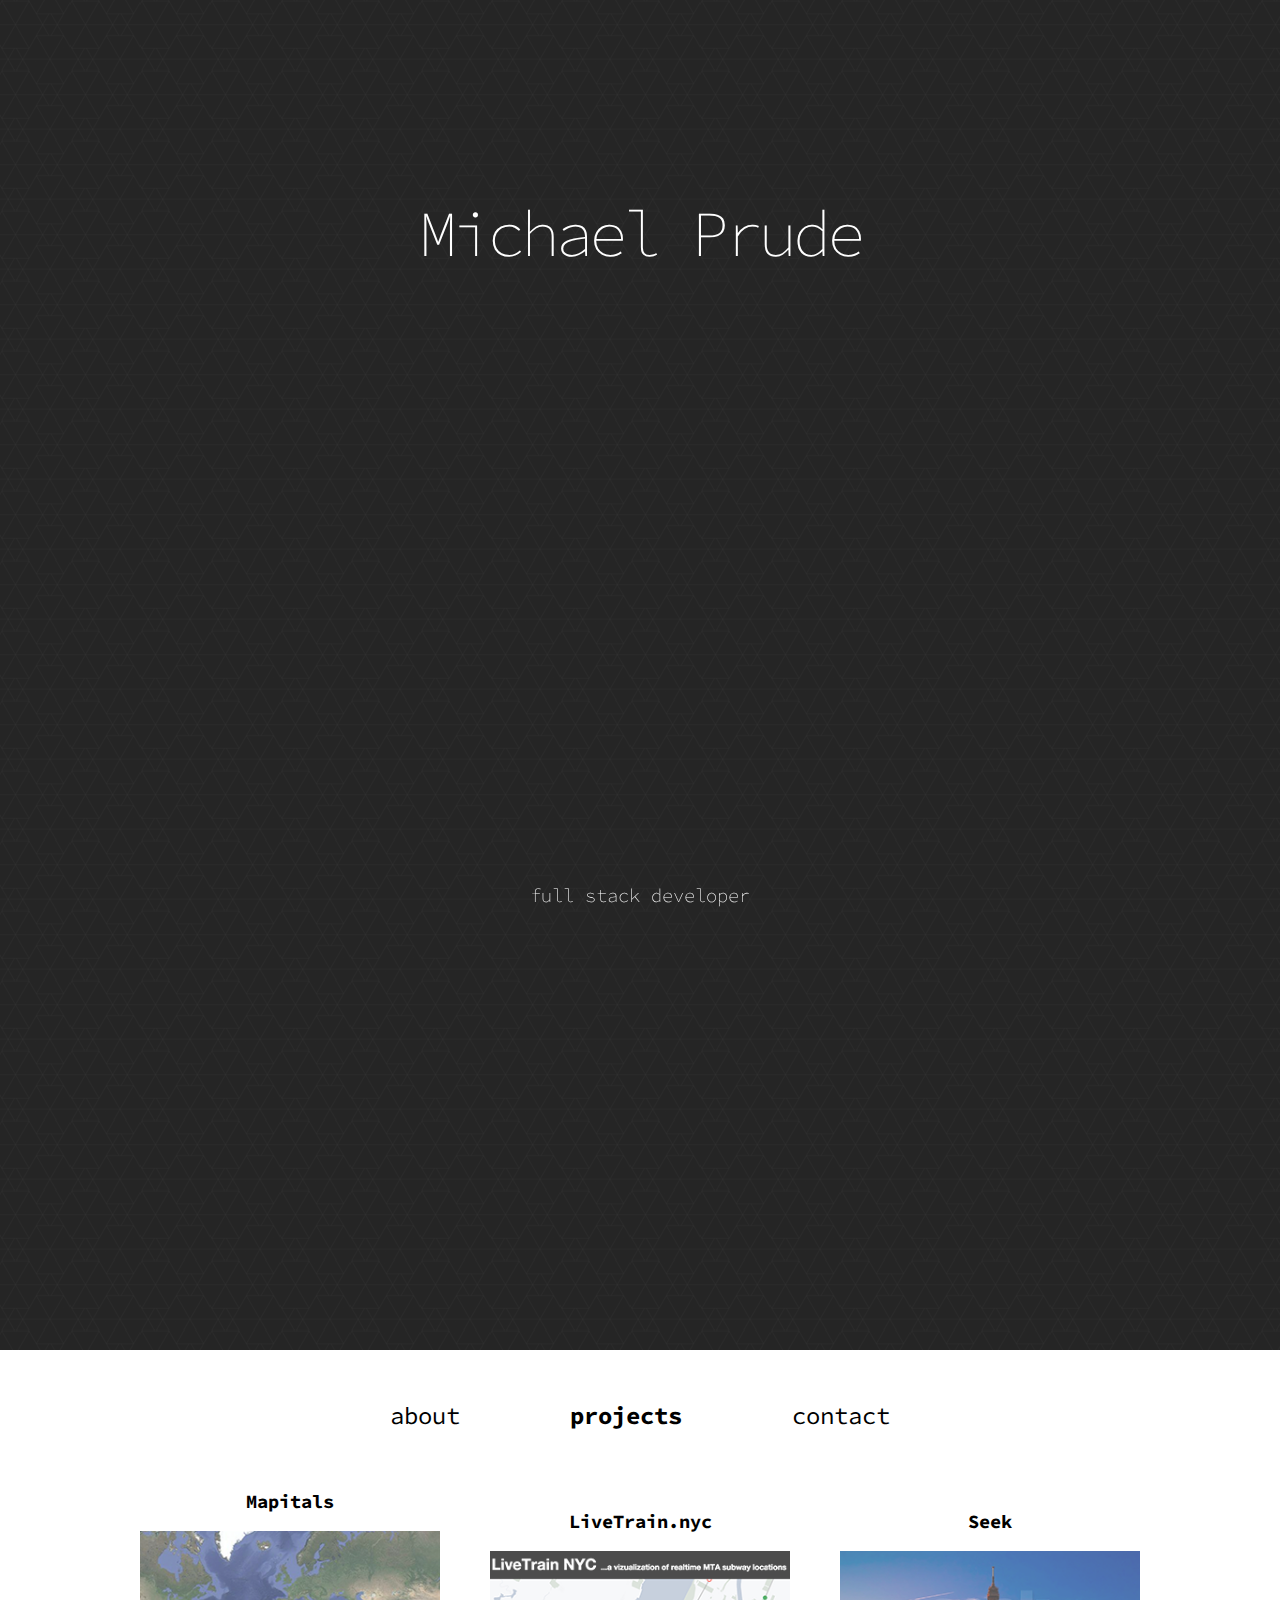
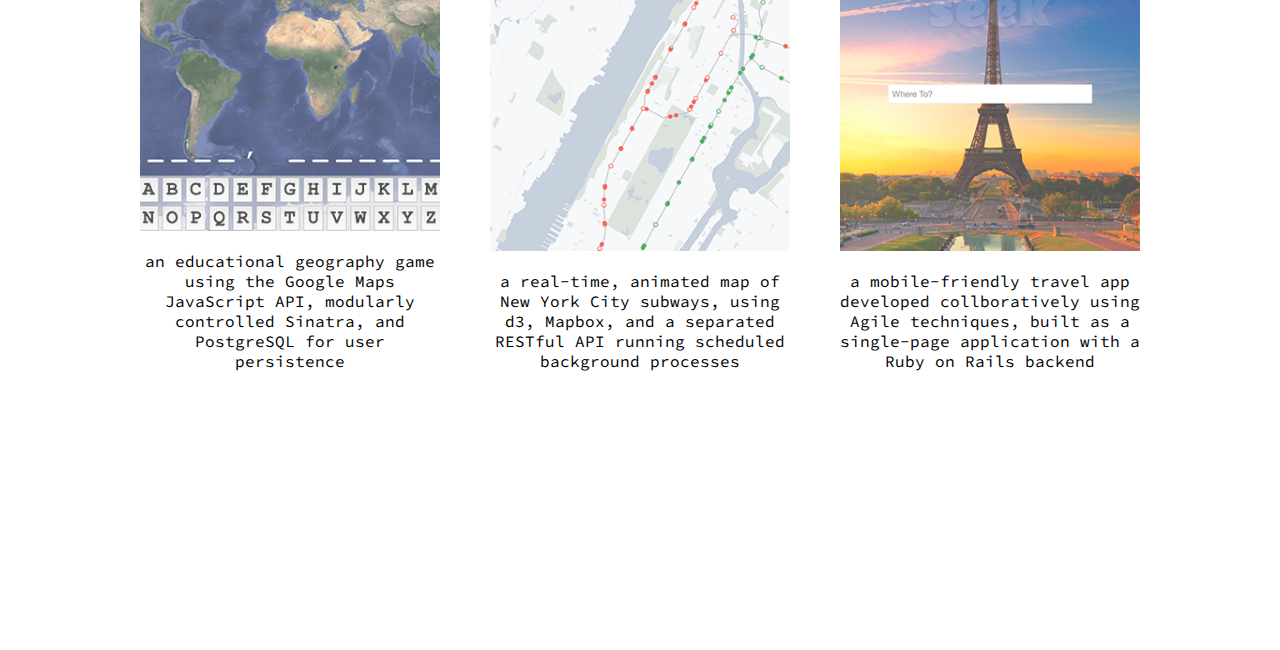
==== index.html @ 441b0722 "initial commit" ====
<!DOCTYPE html>
<html lang="en">
<head>
  <meta charset="UTF-8">
  <meta name="viewport" content="width=device-width, initial-scale=1">
  <title>Michael Prude</title>
  <link rel="stylesheet" href="css/normalize.css">
  <link href='http://fonts.googleapis.com/css?family=Source+Code+Pro:200,400' rel='stylesheet' type='text/css'>
  <link rel="stylesheet" href="css/styles.css">
  <!-- <link rel="stylesheet" media="(max-width: 700px)" href="/stylesheets/mobile.css"> -->
  <script src="js/jquery.js"></script>
  <script src="js/main.js"></script>
</head>
<body>
  <div id="container">
    <div id="name" class="center-item">
      <h1>Michael Prude</h1>
    </div>
    <div id="profession" class="center-item">
      <h3>full stack developer</h3>
    </div>
  </div>
  <div id="main">
    <div id="headers">
      <h3 class="tab">about</h3>
      <h3 class="tab">projects</h3>
      <h3 class="tab">contact</h3>
    </div>
    <div id="content">

      <div id="about">
        <img id="headshot" src="./images/mjprude.png" height="200" width="200" alt="">
        <p>
          Full stack web developer with a passion for solving complex logic problems, improving efficiency, and collaborating to make beautiful code.
        </p>
        <img id="mari" src="./images/mari_typing.jpg" height="466" width="304" alt="">
        <p>
          I also like to play as many musical instruments as possible, ride my bike, cook overly elaborate meals, and (occasionally) order Seamless and watch sci-fi movies with my 3-legged <span id="mari-link">dog</span>.
        </p>
      </div>

      <div id="projects">
        <div id="mapitals" class="project">
          <h3>Mapitals</h3>
          <img src="./images/mapitals.png" height="300" width="300" alt="">
          <p>an educational geography game using the Google Maps JavaScript API, modularly controlled Sinatra, and PostgreSQL for user persistence</p>
        </div>
        <div id="livetrain" class="project">
          <a href="http://www.livetrain.nyc" target="_blank">
            <h3>LiveTrain.nyc</h3>
            <img src="./images/livetrain.png" height="300" width="300" alt="">
          </a>
          <p>a real-time, animated map of New York City subways, using d3, Mapbox, and a separated RESTful API running scheduled background processes</p>
        </div>
        <div id="seek" class="project">
          <a href="http://sightseek.herokuapp.com" target="_blank">
            <h3>Seek</h3>
            <img src="./images/seek.png" height="300" width="300" alt="">
          </a>
          <p>a mobile-friendly travel app developed collboratively using Agile techniques, built as a single-page application with a Ruby on Rails backend</p>
        </div>
      </div>

      <div id="contact">
        <div id="profiles">
          <a href="http://github.com/mjprude" target="_blank">
            <img src="./images/github.png" height="120" width="120" alt="">
          </a>
          <a href="http://linkedin.com/in/michaelprude" target="_blank">
            <img src="./images/linkedin.png" height="120" width="120" alt="">
          </a>
        </div>
        <h2>michaelprude&#60at&#62gmail&#60dot&#62com</h2>
      </div>
    </div>
  </div>
</body>
</html>
---- css/styles.css ----
body {
  font-family:"Source Code Pro", Arial, sans-serif;
  text-align: center;
  color: white;
}

#container {
  background-image: url(../images/dark_geometric.png);
  position: absolute;
  width: 100%;
  height: 150%;
  margin: 0;
  top: 0;
  left: 0;
}

div.center-item {
  position: fixed;
  width: 500px;
  margin-left: -250px;
  left: 50%;
}

#name {
  /*height: 5em;*/
  top: 150px;
}

#name h1 {
  font-size: 4em;
  font-weight:200;
  letter-spacing: -3pt;
  -webkit-font-smoothing:antialiased;
}

#profession {
  position: absolute;
}

#profession h3 {
  font-weight: 200;
}

#main {
  background-color: white;
  color: black;
  position: absolute;
  width: 100%;
  height: 100%;
  top: 150%;
}

#headers {
  padding-top: 50px;
}
#headers h3 {
  display: inline;
  padding: 0 50px;
  cursor: pointer;
  font-size: 1.5em;
  font-weight: 400;
}

#headers h3:nth-child(2) {
  font-weight: bold;
}

#about {
  width: 375px;
  margin: 70px auto;
  display: none;
}
#about p{
  text-align: justify;
}

#mari-link {
  color: #1225ae;
  cursor: pointer;
}

#mari {
  display: none;
}

.columns {
 -moz-column-count: 3;
 -moz-column-gap: 5px;
 -webkit-column-count: 3;
 -webkit-column-gap: 5px;
}

.columns p {
  margin-top: 125px;
}

.project {
  display: inline-block;
  width: 300px;
  margin: 40px 20px 0 20px;
}

.project img {
  opacity: .7;
}

.project img:hover {
  opacity: 1;
}

a {
  text-decoration: none;
  color: black;
}

a:hover {
  text-decoration: underline;
}

#contact {
  margin: 70px auto;
  display: none;
}

#contact h2 {
  font-weight: 400;
  -webkit-font-smoothing:antialiased;
}

#profiles img {
  margin: 40px;
}
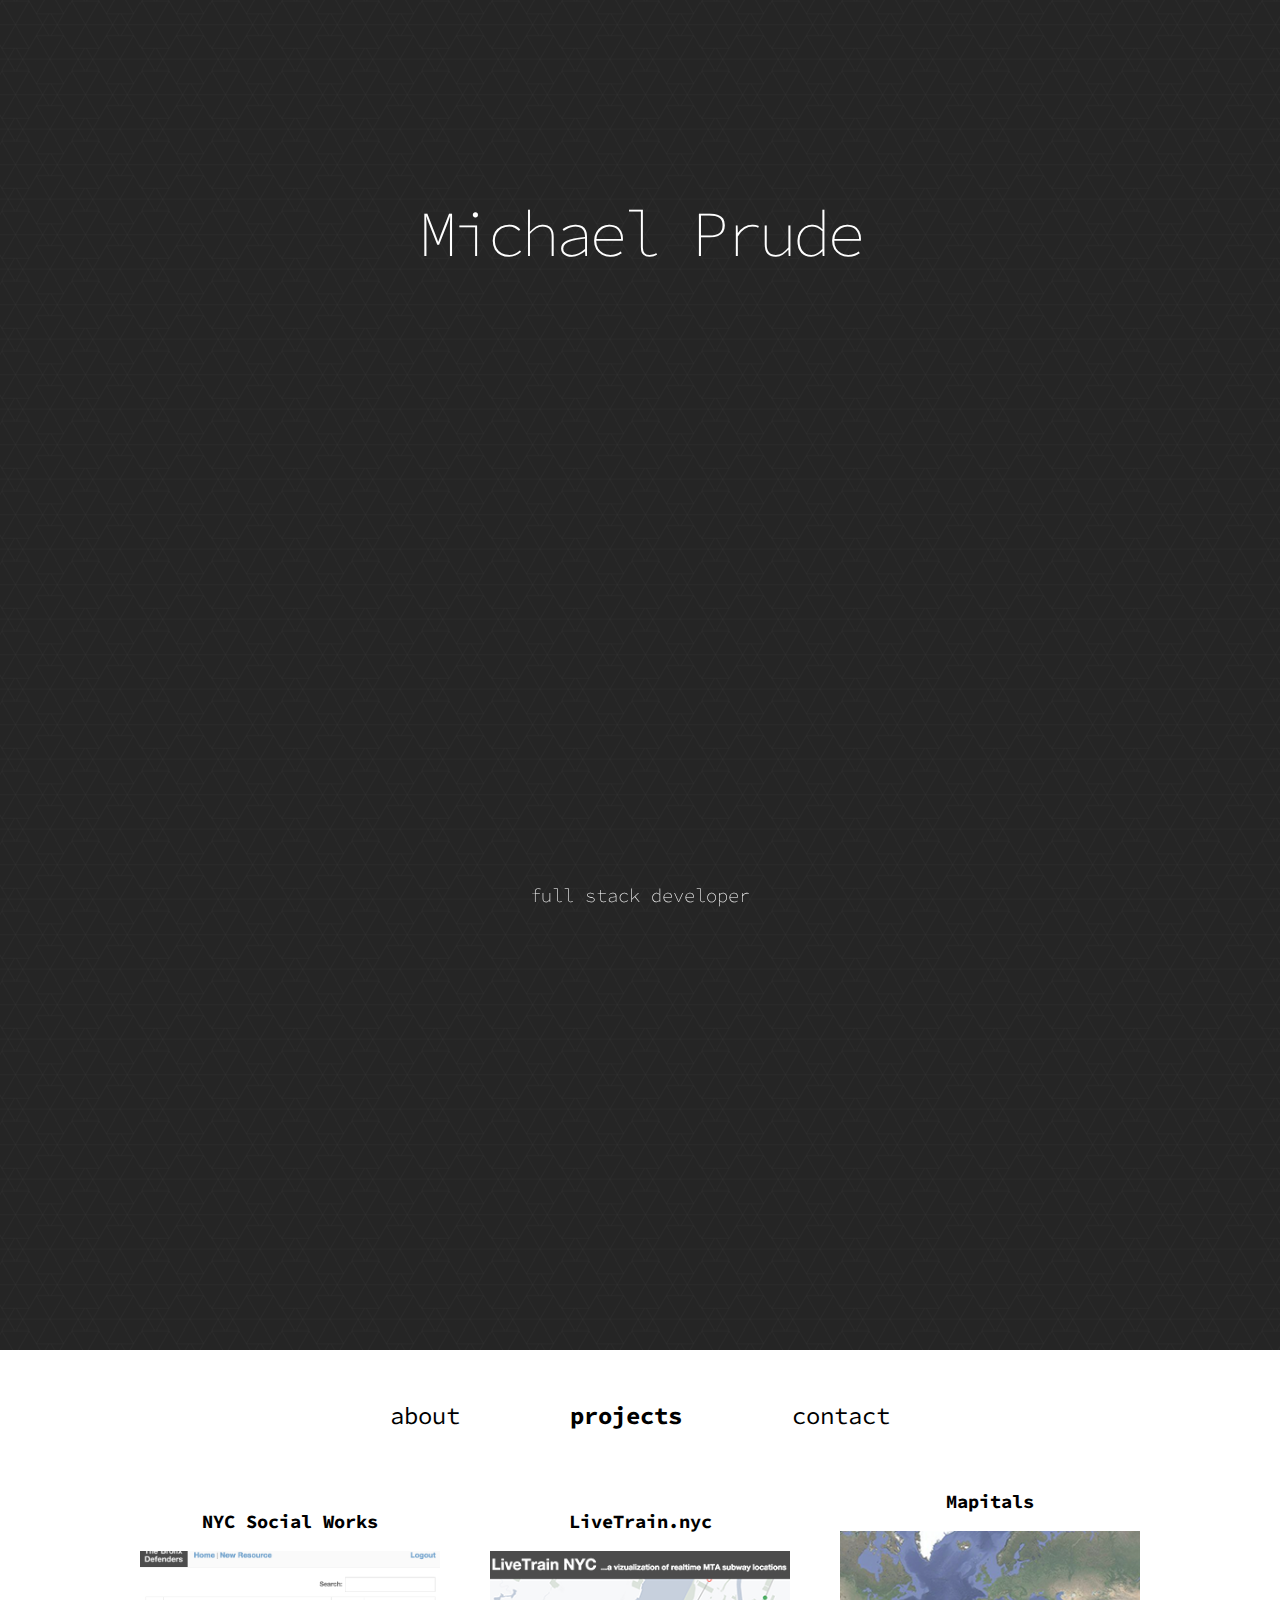
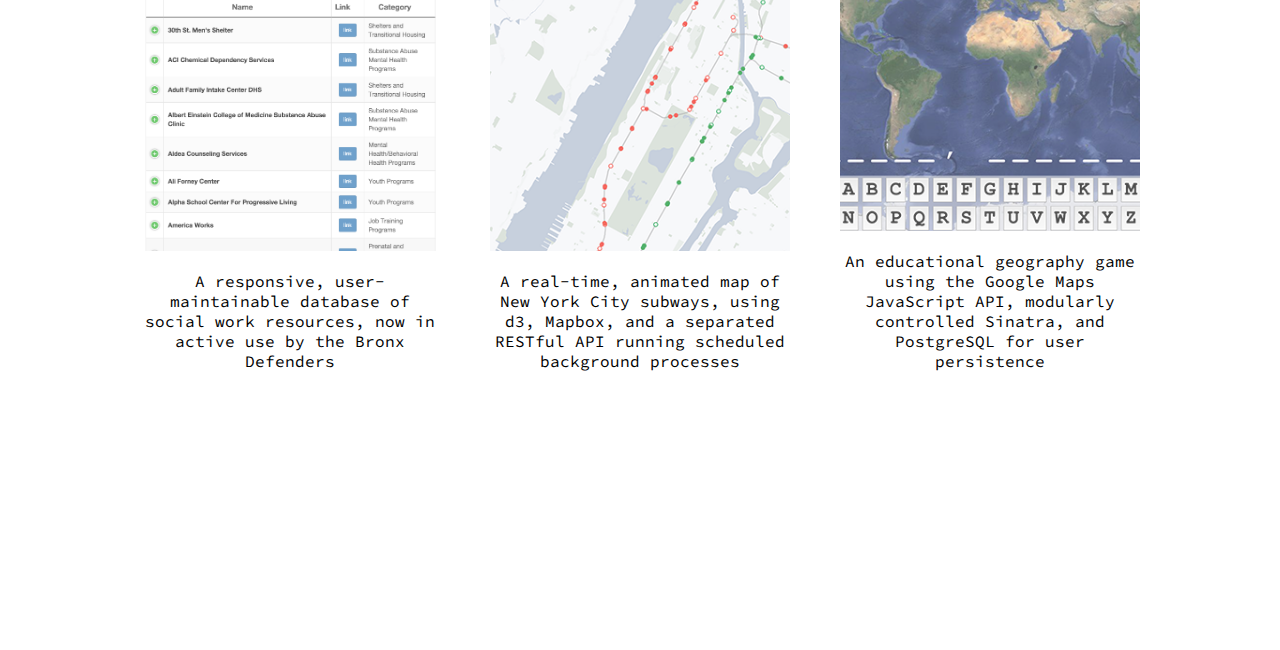
==== commit badcb8fe: "adds nyc social works project, responsive edits" ====
--- a/index.html
+++ b/index.html
@@ -2,11 +2,13 @@
 <html lang="en">
 <head>
   <meta charset="UTF-8">
-  <meta name="viewport" content="width=device-width, initial-scale=1">
+  <meta name="viewport" content="width=device-width, initial-scale=1,
+  user-scalable=no">
   <title>Michael Prude</title>
   <link rel="stylesheet" href="css/normalize.css">
   <link href='http://fonts.googleapis.com/css?family=Source+Code+Pro:200,400' rel='stylesheet' type='text/css'>
   <link rel="stylesheet" href="css/styles.css">
+  <link rel="shortcut icon" href="./images/favicon.ico">
   <!-- <link rel="stylesheet" media="(max-width: 700px)" href="/stylesheets/mobile.css"> -->
   <script src="js/jquery.js"></script>
   <script src="js/main.js"></script>
@@ -40,24 +42,27 @@
       </div>
 
       <div id="projects">
-        <div id="mapitals" class="project">
-          <h3>Mapitals</h3>
-          <img src="./images/mapitals.png" height="300" width="300" alt="">
-          <p>an educational geography game using the Google Maps JavaScript API, modularly controlled Sinatra, and PostgreSQL for user persistence</p>
+        <div id="bxd" class="project">
+          <a href="https://bxd.herokuapp.com" target="_blank">
+            <h3>NYC Social Works</h3>
+            <img src="./images/bxd.png" height="300" width="300" alt="">
+          </a>
+          <p>A responsive, user-maintainable database of social work resources,
+          now in active use by the Bronx Defenders</p>
         </div>
         <div id="livetrain" class="project">
           <a href="http://www.livetrain.nyc" target="_blank">
             <h3>LiveTrain.nyc</h3>
             <img src="./images/livetrain.png" height="300" width="300" alt="">
           </a>
-          <p>a real-time, animated map of New York City subways, using d3, Mapbox, and a separated RESTful API running scheduled background processes</p>
+          <p>A real-time, animated map of New York City subways, using d3, Mapbox, and a separated RESTful API running scheduled background processes</p>
         </div>
-        <div id="seek" class="project">
-          <a href="http://sightseek.herokuapp.com" target="_blank">
-            <h3>Seek</h3>
-            <img src="./images/seek.png" height="300" width="300" alt="">
+        <div id="mapitals" class="project">
+          <a href="http://mapitals.com" target="_blank">
+            <h3>Mapitals</h3>
+            <img src="./images/mapitals.png" height="300" width="300" alt="">
+            <p>An educational geography game using the Google Maps JavaScript API, modularly controlled Sinatra, and PostgreSQL for user persistence</p>
           </a>
-          <p>a mobile-friendly travel app developed collboratively using Agile techniques, built as a single-page application with a Ruby on Rails backend</p>
         </div>
       </div>
 
@@ -70,9 +75,18 @@
             <img src="./images/linkedin.png" height="120" width="120" alt="">
           </a>
         </div>
-        <h2>michaelprude&#60at&#62gmail&#60dot&#62com</h2>
+        <h3>michaelprude&#60at&#62gmail&#60dot&#62com</h3>
       </div>
     </div>
   </div>
+
+  <script>
+  (function(i,s,o,g,r,a,m){i['GoogleAnalyticsObject']=r;i[r]=i[r]||function(){
+  (i[r].q=i[r].q||[]).push(arguments)},i[r].l=1*new Date();a=s.createElement(o),
+  m=s.getElementsByTagName(o)[0];a.async=1;a.src=g;m.parentNode.insertBefore(a,m)
+  })(window,document,'script','//www.google-analytics.com/analytics.js','ga');
+  ga('create', 'UA-58510592-1', 'auto');
+  ga('send', 'pageview');
+  </script>
 </body>
-</html>+</html>
--- a/css/styles.css
+++ b/css/styles.css
@@ -12,17 +12,17 @@
   margin: 0;
   top: 0;
   left: 0;
+  border: 0;
 }
 
 div.center-item {
+  width: 100%;
+  margin-left: -50%;
+  left: 50%;
   position: fixed;
-  width: 500px;
-  margin-left: -250px;
-  left: 50%;
 }
 
 #name {
-  /*height: 5em;*/
   top: 150px;
 }
 
@@ -31,6 +31,18 @@
   font-weight:200;
   letter-spacing: -3pt;
   -webkit-font-smoothing:antialiased;
+}
+
+@media (max-width: 670px) {
+  #name h1 {
+    font-size: 3em;
+  }
+}
+
+@media (max-width: 500px) {
+  #name h1 {
+    font-size: 2.5em;
+  }
 }
 
 #profession {
@@ -72,6 +84,8 @@
 }
 #about p{
   text-align: justify;
+  width: 95%;
+  margin: 0 auto;
 }
 
 #mari-link {
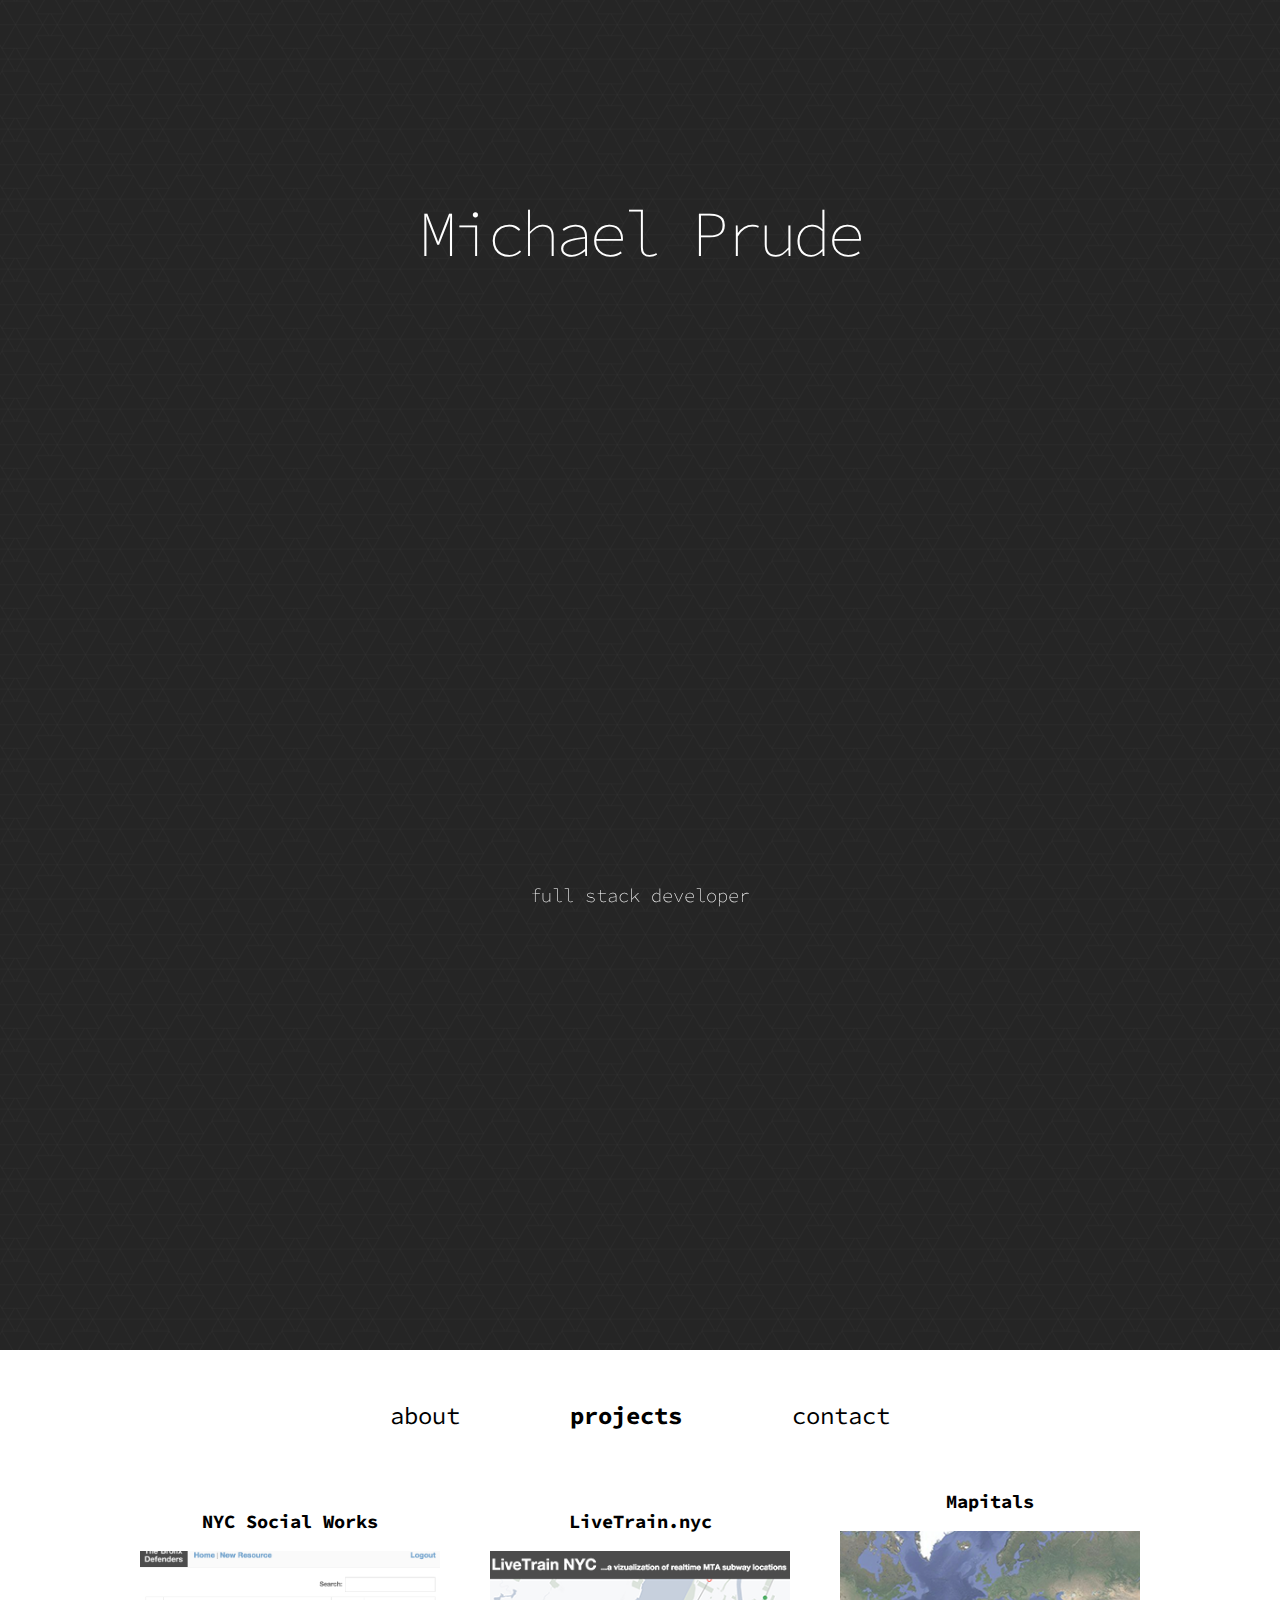
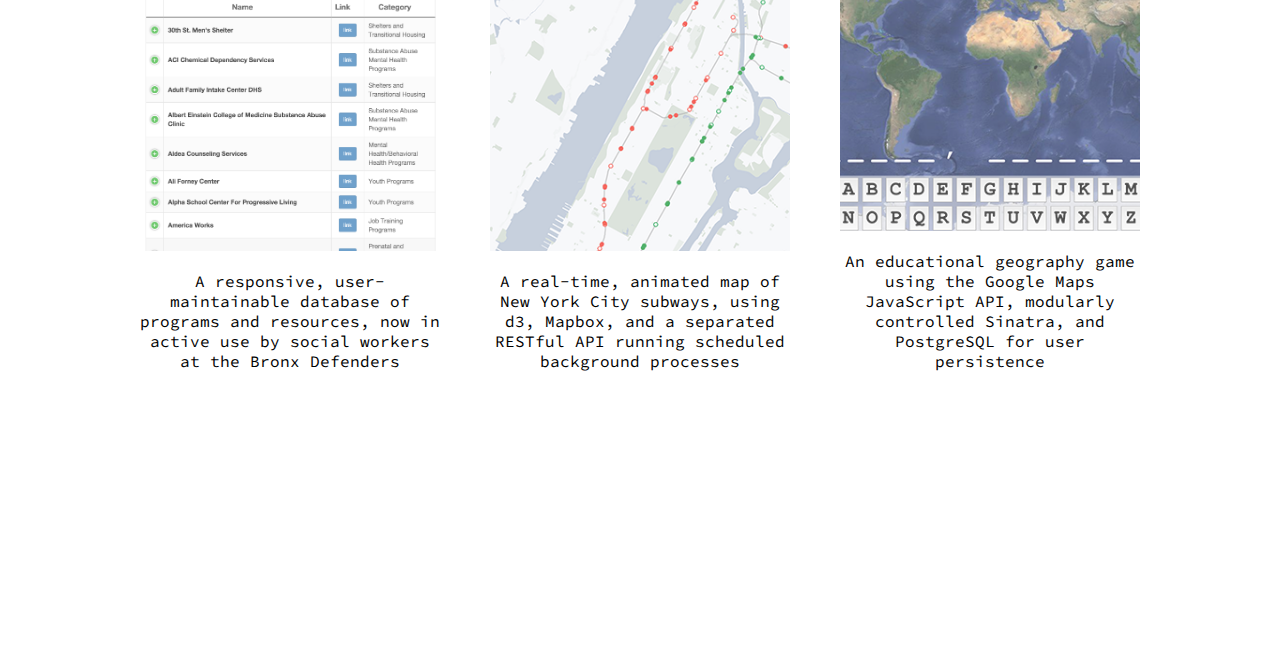
==== commit bc7ffe8a: "fixes allignment issue" ====
--- a/index.html
+++ b/index.html
@@ -46,16 +46,15 @@
           <a href="https://bxd.herokuapp.com" target="_blank">
             <h3>NYC Social Works</h3>
             <img src="./images/bxd.png" height="300" width="300" alt="">
-          </a>
-          <p>A responsive, user-maintainable database of social work resources,
-          now in active use by the Bronx Defenders</p>
+            <p>A responsive, user-maintainable database of programs and resources,
+            now in active use by social workers at the Bronx Defenders</p>                                   </a>
         </div>
         <div id="livetrain" class="project">
           <a href="http://www.livetrain.nyc" target="_blank">
             <h3>LiveTrain.nyc</h3>
             <img src="./images/livetrain.png" height="300" width="300" alt="">
+            <p>A real-time, animated map of New York City subways, using d3, Mapbox, and a separated RESTful API running scheduled background processes</p>
           </a>
-          <p>A real-time, animated map of New York City subways, using d3, Mapbox, and a separated RESTful API running scheduled background processes</p>
         </div>
         <div id="mapitals" class="project">
           <a href="http://mapitals.com" target="_blank">
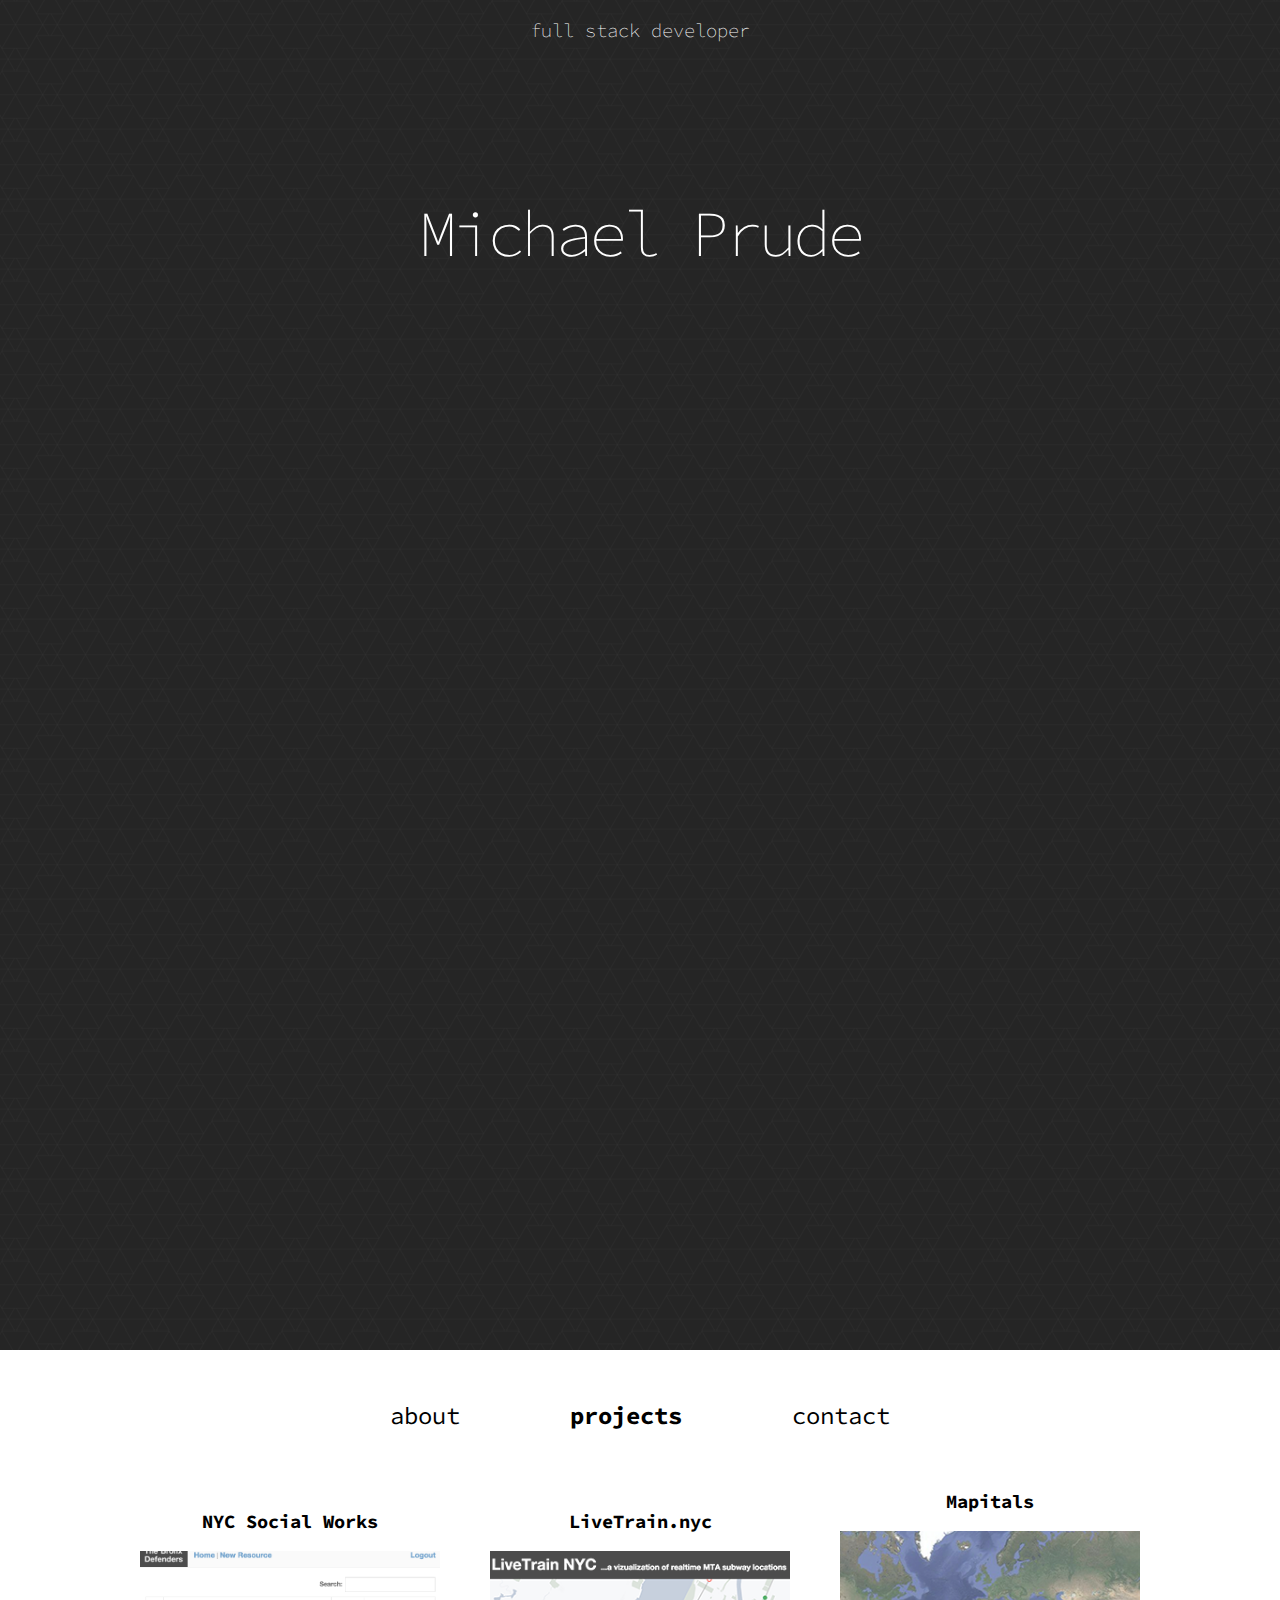
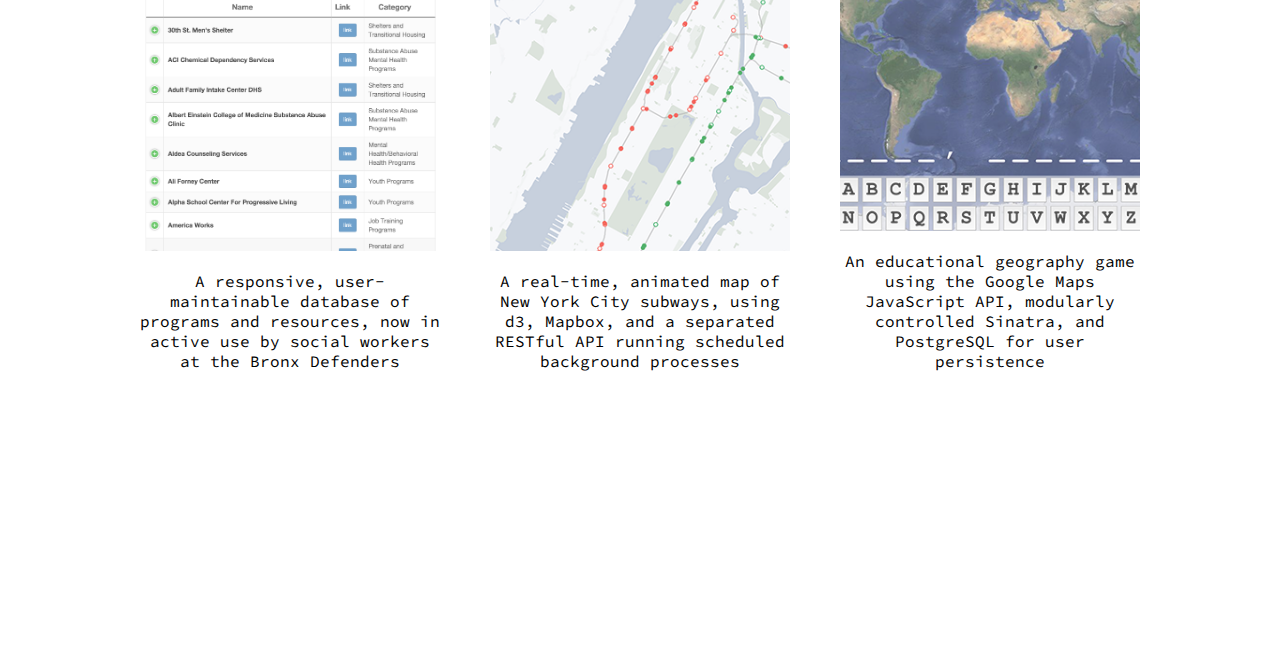
==== commit 8d0c8ee4: "WIP" ====
--- a/index.html
+++ b/index.html
@@ -11,7 +11,7 @@
   <link rel="shortcut icon" href="./images/favicon.ico">
   <!-- <link rel="stylesheet" media="(max-width: 700px)" href="/stylesheets/mobile.css"> -->
   <script src="js/jquery.js"></script>
-  <script src="js/main.js"></script>
+  <script src="js/scripts.js"></script>
 </head>
 <body>
   <div id="container">
@@ -33,11 +33,14 @@
       <div id="about">
         <img id="headshot" src="./images/mjprude.png" height="200" width="200" alt="">
         <p>
-          Full stack web developer with a passion for solving complex logic problems, improving efficiency, and collaborating to make beautiful code.
+          Full stack web developer with a passion for solving complex logic
+          problems, improving efficiency, and collaborating to make beautiful code.
         </p>
         <img id="mari" src="./images/mari_typing.jpg" height="466" width="304" alt="">
         <p>
-          I also like to play as many musical instruments as possible, ride my bike, cook overly elaborate meals, and (occasionally) order Seamless and watch sci-fi movies with my 3-legged <span id="mari-link">dog</span>.
+          I also like to play as many musical instruments as possible, ride my
+          bike, cook overly elaborate meals, and spend some quality couch time
+          with my 3-legged <span id="mari-link">dog</span>.
         </p>
       </div>
 
